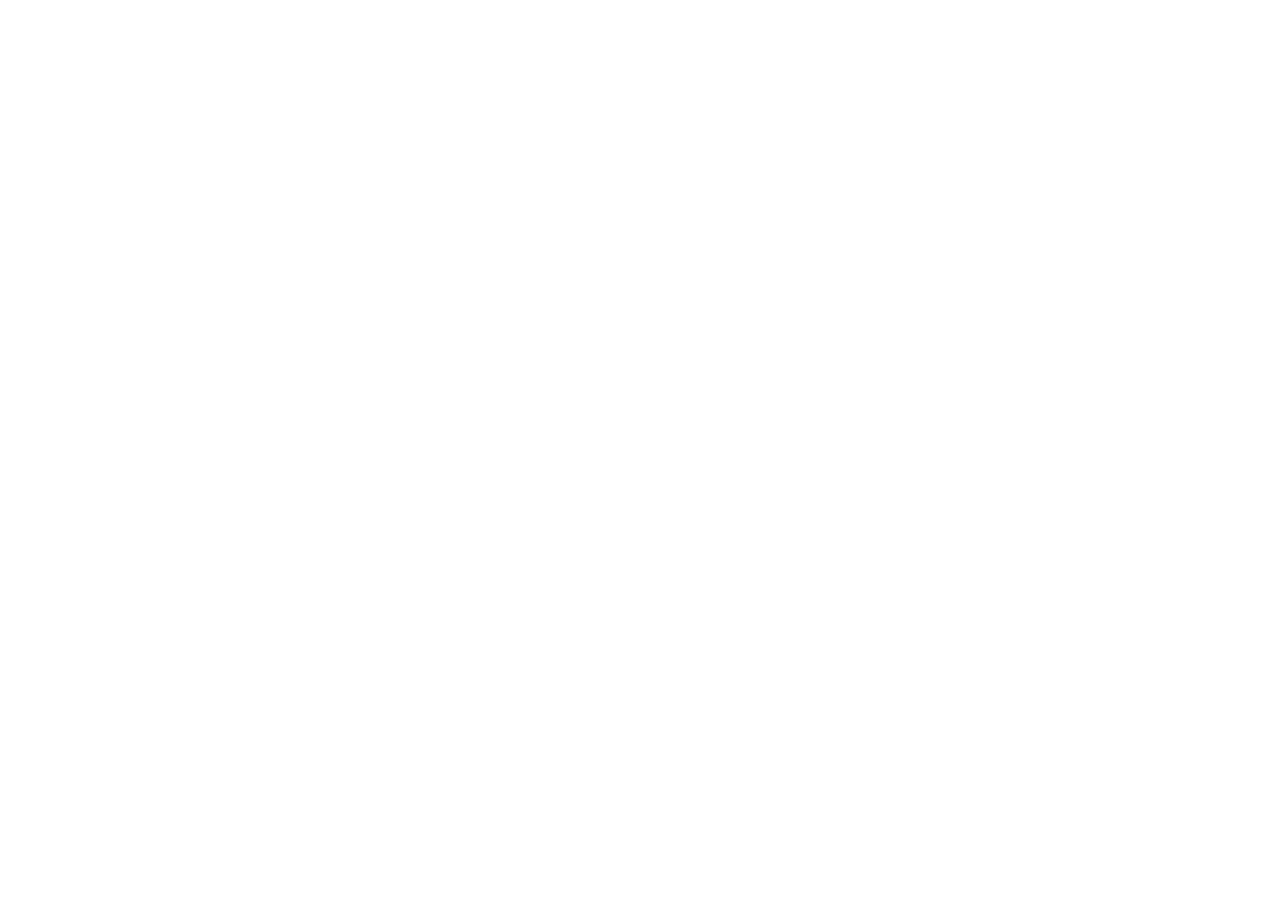
==== index.html @ dae21066 "Create repository including initial files and readme" ====
<!DOCTYPE html>
<html lang="en">
<head>
    <meta charset="UTF-8">
    <meta name="viewport" content="width=device-width, initial-scale=1.0">
    <title>NULife-Gym</title>
</head>
<body>
    
</body>
</html>
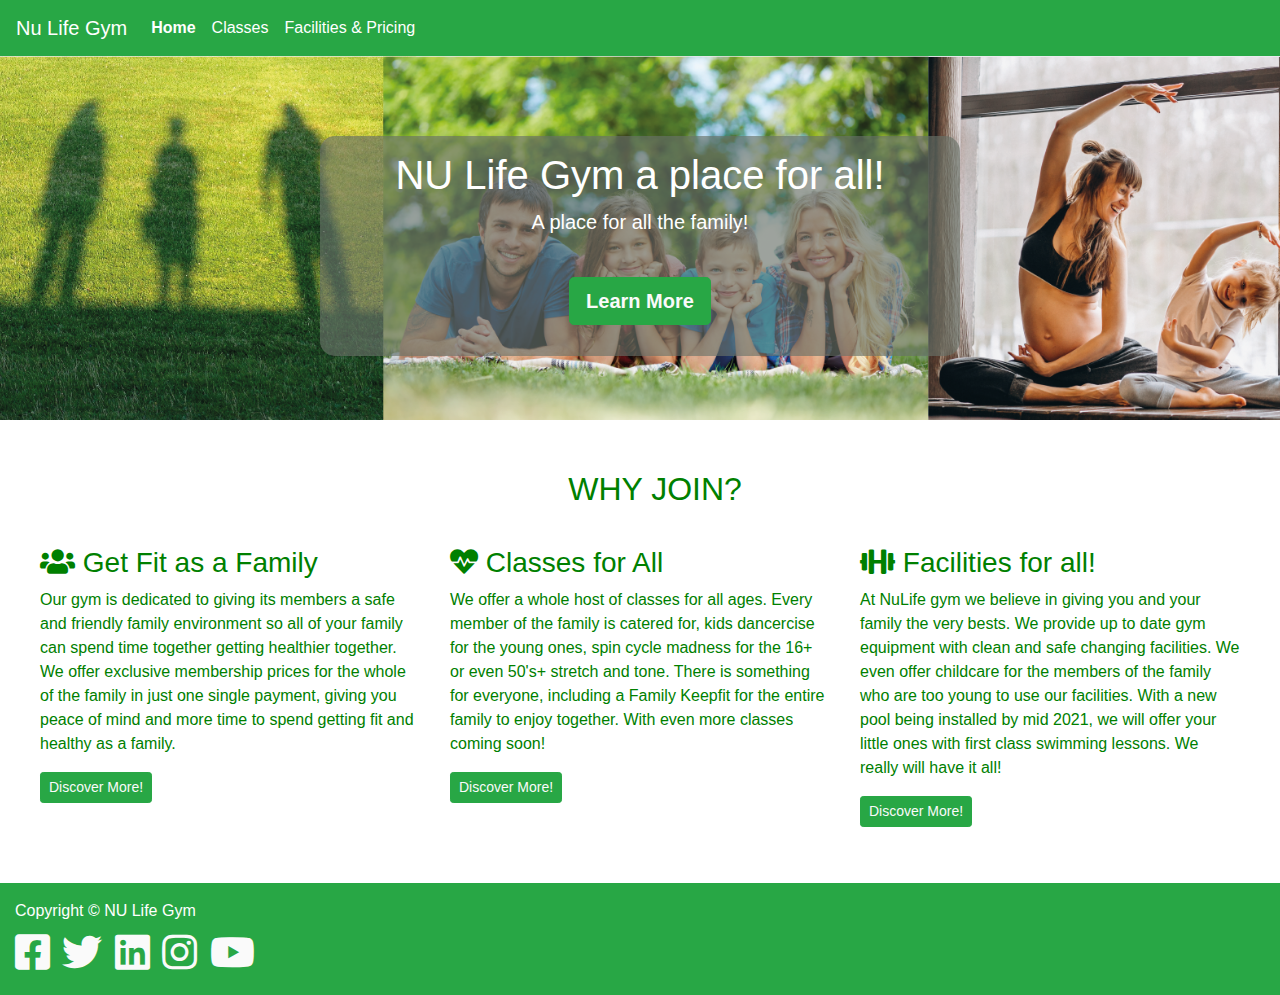
==== commit f902a295: "added more content and updated the readme file to be more complete ready to be checked by mentor" ====
--- a/index.html
+++ b/index.html
@@ -1,11 +1,143 @@
 <!DOCTYPE html>
 <html lang="en">
+
 <head>
-    <meta charset="UTF-8">
-    <meta name="viewport" content="width=device-width, initial-scale=1.0">
-    <title>NULife-Gym</title>
+    <meta charset="UTF-8" />
+    <meta name="viewport" content="width=device-width, initial-scale=1.0" />
+    <meta http-equiv="X-UA-Compatible" content="ie=edge" />
+    <meta name="Nu Life Gym" content="All family friendly gym" />
+    <link rel="stylesheet"
+        href="https://cdnjs.cloudflare.com/ajax/libs/twitter-bootstrap/4.5.2/css/bootstrap.min.css" />
+    <link rel="stylesheet" href="https://cdnjs.cloudflare.com/ajax/libs/font-awesome/5.15.0/css/all.min.css" />
+    <link rel="stylesheet" href="assets/css/style.css" />
+    <title>Nu Life Gym</title>
 </head>
+
 <body>
-    
+    <!-- Navbar Section -->
+    <nav class="navbar navbar sticky-top navbar-expand-lg navbar-light bg-success">
+        <a class="navbar-brand text-white" href="index.html">Nu Life Gym</a>
+        <button class="navbar-toggler" type="button" data-toggle="collapse" data-target="#navbarNav"
+            aria-controls="navbarNav" aria-expanded="false" aria-label="Toggle navigation">
+            <span class="navbar-toggler-icon"></span>
+        </button>
+        <div class="collapse navbar-collapse" id="navbarNav">
+            <ul class="navbar-nav">
+                <li class="nav-item">
+                    <a class="nav-link active text-white" href="index.html">Home <span
+                            class="sr-only">(current)</span></a>
+                </li>
+                <li class="nav-item">
+                    <a class="nav-link text-white" href="classes.html">Classes</a>
+                </li>
+                <li class="nav-item">
+                    <a class="nav-link text-white" href="facilities-pricing.html">Facilities & Pricing</a>
+                </li>
+            </ul>
+        </div>
+    </nav>
+
+    <!-- Hero/Header Section -->
+    <header id="welcome-banner" class="jumbotron jumbotron-fluid bg-clear text-white">
+        <div class="container text-center" id="jumbotron-box">
+            <h1>NU Life Gym a place for all!</h1>
+            <p class="lead pb-4">A place for all the family!</p>
+            <p>
+                <a href="classes.html" class="btn btn-success btn-lg" role="button">Learn More</a>
+            </p>
+        </div>
+
+    </header>
+    <!-- Why Join & Reasons Section -->
+    <section class="why-join-section">
+        <div class="row-header">
+            <div class="col-12" id="reasons-header">
+                <h2 class="text-uppercase text">Why Join?</h2>
+            </div>
+        </div>
+        <div class="row">
+            <div class="col-12 col-md-6 col-lg-4">
+                <div class="reasons">
+                    <h3><i class="fas fa-users"></i> Get Fit as a Family</h3>
+                    <p>Our gym is dedicated to giving its members a safe and friendly family environment so all of your
+                        family can
+                        spend time together getting healthier together. We offer exclusive membership prices for the
+                        whole of the family
+                        in just one single payment, giving you peace of mind and more time to spend getting fit and
+                        healthy as a family.</p>
+                    <p><a class="btn btn-sm btn-success" href="facilities-pricing.html">Discover More!</a></p>
+                </div>
+            </div>
+            <div class="col-12 col-md-6 col-lg-4">
+                <div class="reasons">
+                    <h3><i class="fas fa-heartbeat"></i> Classes for All</h3>
+                    <p>We offer a whole host of classes for all ages. Every member of the family is catered for, kids
+                        dancercise for the
+                        young ones, spin cycle madness for the 16+ or even 50's+ stretch and tone. There is something
+                        for everyone, including
+                        a Family Keepfit for the entire family to enjoy together. With even more classes coming soon!
+                    </p>
+                    <p><a class="btn btn-sm btn-success" href="classes.html">Discover More!</a></p>
+                </div>
+            </div>
+            <div class="col-12 d-md-none d-lg-block col-lg-4">
+                <div class="reasons">
+                    <h3><i class="fas fa-dumbbell"></i> Facilities for all!</h3>
+                    <p>At NuLife gym we believe in giving you and your family the very bests. We provide up to date gym
+                        equipment
+                        with clean and safe changing facilities. We even offer childcare for the members of the family
+                        who are too
+                        young to use our facilities. With a new pool being installed by mid 2021, we will offer your
+                        little ones with first class
+                        swimming lessons. We really will have it all!</p>
+                    <p><a class="btn btn-sm btn-success" href="facilities-pricing.html">Discover More!</a></p>
+                </div>
+            </div>
+        </div>
+    </section>
+
+    <!-- Footer Section -->
+    <footer class="py-3 bg-success text-white" id="footer">
+        <div class="footer-container-fluid col-md-5 col-sm-5 inline-item">
+            <p class="text-left inline-item">Copyright &copy; NU Life Gym</p>
+            <ul class="list-inline social-links">
+                <li class="list-inline-item">
+                    <a target="_blank" href="https://en-gb.facebook.com/">
+                        <i class="fab fa-facebook-square" aria-hidden="true"></i>
+                        <span class="sr-only">Facebook</span>
+                    </a>
+                </li>
+                <li class="list-inline-item">
+                    <a target="_blank" href="https://twitter.com/">
+                        <i class="fab fa-twitter" aria-hidden="true"></i>
+                        <span class="sr-only">Twitter</span>
+                    </a>
+                </li>
+                <li class="list-inline-item">
+                    <a target="_blank" href="https://linkedin.com/">
+                        <i class="fab fa-linkedin" aria-hidden="true"></i>
+                        <span class="sr-only">LinkedIn</span>
+                    </a>
+                </li>
+                <li class="list-inline-item">
+                    <a target="_blank" href="https://instagram.com/">
+                        <i class="fab fa-instagram" aria-hidden="true"></i>
+                        <span class="sr-only">Instagram</span>
+                    </a>
+                </li>
+                <li class="list-inline-item">
+                    <a target="_blank" href="https://www.youtube.com">
+                        <i class="fab fa-youtube" aria-hidden="true"></i>
+                        <span class="sr-only">YouTube</span>
+                    </a>
+                </li>
+            </ul>
+        </div>
+    </footer>
+
+    <script src="https://cdnjs.cloudflare.com/ajax/libs/jquery/3.5.1/jquery.slim.min.js"></script>
+    <script src="https://cdnjs.cloudflare.com/ajax/libs/popper.js/1.16.1/umd/popper.min.js"></script>
+    <script src="https://cdnjs.cloudflare.com/ajax/libs/twitter-bootstrap/4.5.2/js/bootstrap.min.js"></script>
 </body>
+
 </html>--- a/assets/css/style.css
+++ b/assets/css/style.css
@@ -0,0 +1,190 @@
+/* ----------------------------------------Header/hero banner */
+#welcome-banner {
+    width: 100%;
+    height: auto;
+    background-image: url(/assets/images/index-hero-image.png);
+    background-repeat: no-repeat;
+    background-position: center center;
+    background-size: cover;
+}
+
+/* ----------------------------------------Text over Header/hero banner */
+
+.jumbotron {
+    margin-bottom: 0;
+    padding-top: 80px;
+}
+
+#jumbotron-box {
+    background-color: rgba(104, 114, 104, 0.651);
+    width: 50%;
+    border-radius: 15px;
+    padding: 15px;
+}
+
+#jumbotron-box a {
+    color: #fafafa;
+    font-weight: bolder;
+}
+
+/* ----------------------------------------Reasons section */
+
+.row-header h2 {
+    color: green;
+}
+
+.container-fluid-benefits {
+    justify-content: space-evenly;
+}
+
+#reasons-header{
+    text-align: center;
+    padding: 15px;
+    margin: 15px;
+}
+
+.why-join-section {
+    padding: 20px;
+    margin: 20px;
+    margin-top: 0px;
+}
+
+/* ----------------------------------------footer section */
+.social-links li a i {
+    font-size: 40px;
+    line-height: 7px;
+    float: left;
+    color: #fafafa;
+    text-align: left;
+}
+
+.col-sm-4 {
+    text-align: left;
+    vertical-align: top;
+}
+
+.reasons {
+    color: green;
+}
+
+.reasons p a {
+    color: #fafafa;
+}
+
+
+/* ---------------------------------------------------------------------Classes Page */
+
+#class_type_list {
+    max-width: 80%;
+}
+
+/* ----------------------------------------Classes Hero section */
+
+.class-list li{
+    color: green;
+}
+
+.class-list h2{
+    color: yellow;
+}
+
+/* ----------------------------------------Schedule section */
+
+.class-schedule {
+    background-color: #fafafa;
+}
+
+.daily {
+    background-color: #28a745;
+    text-align: left;
+    color: #fafafa;
+    padding: 30px 30px 30px 30px;
+    float: left;
+    height: 320px;
+    width: 25%;
+    border: 4px solid white;
+    border-radius: 20px;
+}
+
+#schedule {
+    justify-content: center;
+}
+
+/* ----------------------------------------Facilties & Contact section */
+
+facilites-hero {
+    width: 100%;
+    height: auto;
+    background-repeat: no-repeat;
+    background-position: center center;
+    background-size: cover;
+}
+
+.equip {
+    background-color: #28a745;
+    text-align: left;
+    color: #fafafa;
+    padding: 30px 30px 30px 30px;
+    float: left;
+    width: 25%;
+}
+
+.facilties-list {
+    background-color: #28a745;
+}
+
+#membership-details {
+    margin-top: 15px;
+    margin-bottom: 15px;
+    display: flex;
+    justify-content: center;
+    align-items: center;
+    width: 100%;
+}
+
+.membership-container {
+    color: green;
+}
+
+.address p{
+    margin-bottom: 3px;
+}
+
+/* ----------------------------------------Contact Form */
+
+input{
+  width: 100%;
+  padding: 20px;
+  border: 2px solid green;
+  border-radius: 4px;
+  box-sizing: border-box;
+  margin-top: 16px;
+  margin-bottom: 16px;
+}
+
+input[type=submit] {
+ 
+  background-color: rgb(248, 161, 0);
+  color: white;
+  padding: 12px 20px;
+  border: none;
+  border-radius: 4px;
+  cursor: pointer;
+  margin-top: 15px;
+  margin-bottom: 15px;
+}
+
+input[type=submit]:hover {
+  background-color: #ff0606;
+}
+
+.contact-form {
+    height: 30%;
+    border-radius: 5px;
+    background-color: rgba(0, 128, 0, 0.336);
+    padding: 20px;
+}
+
+.nav-link.active {
+    font-weight: bold;
+}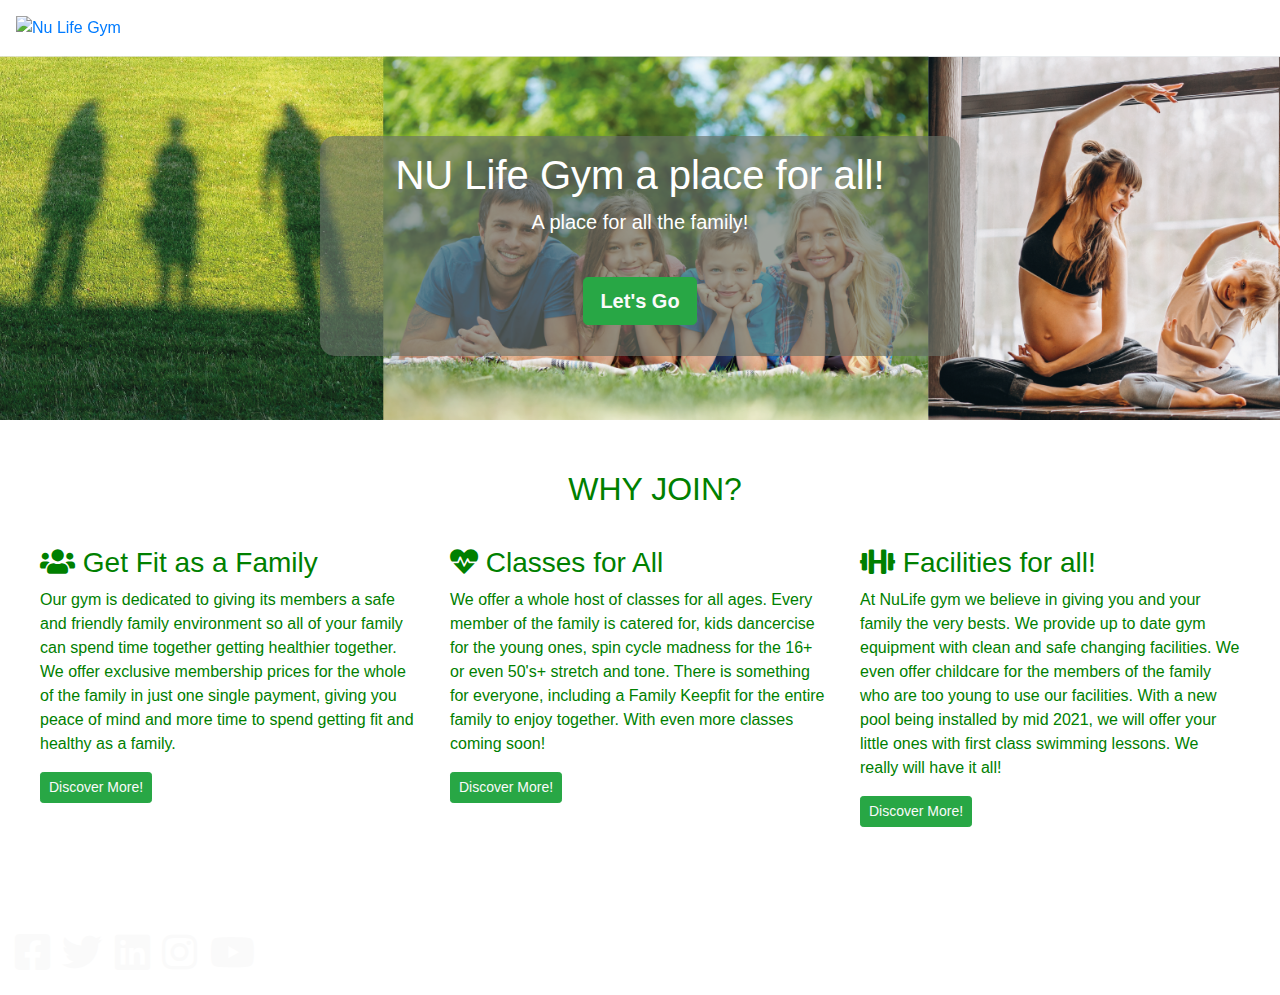
==== commit cef53f2e: "readme updated with links and section for am i responsive" ====
--- a/index.html
+++ b/index.html
@@ -3,9 +3,11 @@
 
 <head>
     <meta charset="UTF-8" />
+    <meta name="description" content="A Family Gym">
+    <meta name="keywords" content="Gym,Family ,Friends">
+    <meta name="author" content="Lee McEwan">
     <meta name="viewport" content="width=device-width, initial-scale=1.0" />
     <meta http-equiv="X-UA-Compatible" content="ie=edge" />
-    <meta name="Nu Life Gym" content="All family friendly gym" />
     <link rel="stylesheet"
         href="https://cdnjs.cloudflare.com/ajax/libs/twitter-bootstrap/4.5.2/css/bootstrap.min.css" />
     <link rel="stylesheet" href="https://cdnjs.cloudflare.com/ajax/libs/font-awesome/5.15.0/css/all.min.css" />
@@ -15,8 +17,8 @@
 
 <body>
     <!-- Navbar Section -->
-    <nav class="navbar navbar sticky-top navbar-expand-lg navbar-light bg-success">
-        <a class="navbar-brand text-white" href="index.html">Nu Life Gym</a>
+    <nav class="navbar navbar sticky-top navbar-expand-lg navbar-light" id="nav-bar">
+        <a href="index.html"><img src="./assets/images/gym-logo.png" alt="Nu Life Gym" id="brand-logo"></a>
         <button class="navbar-toggler" type="button" data-toggle="collapse" data-target="#navbarNav"
             aria-controls="navbarNav" aria-expanded="false" aria-label="Toggle navigation">
             <span class="navbar-toggler-icon"></span>
@@ -43,7 +45,7 @@
             <h1>NU Life Gym a place for all!</h1>
             <p class="lead pb-4">A place for all the family!</p>
             <p>
-                <a href="classes.html" class="btn btn-success btn-lg" role="button">Learn More</a>
+                <a href="classes.html" class="btn btn-success btn-lg" role="button">Let's Go</a>
             </p>
         </div>
 
@@ -97,36 +99,36 @@
     </section>
 
     <!-- Footer Section -->
-    <footer class="py-3 bg-success text-white" id="footer">
+    <footer class="py-3 text-white" id="footer-bar">
         <div class="footer-container-fluid col-md-5 col-sm-5 inline-item">
             <p class="text-left inline-item">Copyright &copy; NU Life Gym</p>
             <ul class="list-inline social-links">
                 <li class="list-inline-item">
-                    <a target="_blank" href="https://en-gb.facebook.com/">
+                    <a target="_blank" href="https://en-gb.facebook.com/" rel="noopener">
                         <i class="fab fa-facebook-square" aria-hidden="true"></i>
                         <span class="sr-only">Facebook</span>
                     </a>
                 </li>
                 <li class="list-inline-item">
-                    <a target="_blank" href="https://twitter.com/">
+                    <a target="_blank" href="https://twitter.com/" rel="noopener">
                         <i class="fab fa-twitter" aria-hidden="true"></i>
                         <span class="sr-only">Twitter</span>
                     </a>
                 </li>
                 <li class="list-inline-item">
-                    <a target="_blank" href="https://linkedin.com/">
+                    <a target="_blank" href="https://linkedin.com/" rel="noopener">
                         <i class="fab fa-linkedin" aria-hidden="true"></i>
                         <span class="sr-only">LinkedIn</span>
                     </a>
                 </li>
                 <li class="list-inline-item">
-                    <a target="_blank" href="https://instagram.com/">
+                    <a target="_blank" href="https://instagram.com/" rel="noopener">
                         <i class="fab fa-instagram" aria-hidden="true"></i>
                         <span class="sr-only">Instagram</span>
                     </a>
                 </li>
                 <li class="list-inline-item">
-                    <a target="_blank" href="https://www.youtube.com">
+                    <a target="_blank" href="https://www.youtube.com" rel="noopener">
                         <i class="fab fa-youtube" aria-hidden="true"></i>
                         <span class="sr-only">YouTube</span>
                     </a>
--- a/assets/css/style.css
+++ b/assets/css/style.css
@@ -2,7 +2,7 @@
 #welcome-banner {
     width: 100%;
     height: auto;
-    background-image: url(/assets/images/index-hero-image.png);
+    background-image: url(../../assets/images/index-hero-image.png);
     background-repeat: no-repeat;
     background-position: center center;
     background-size: cover;
